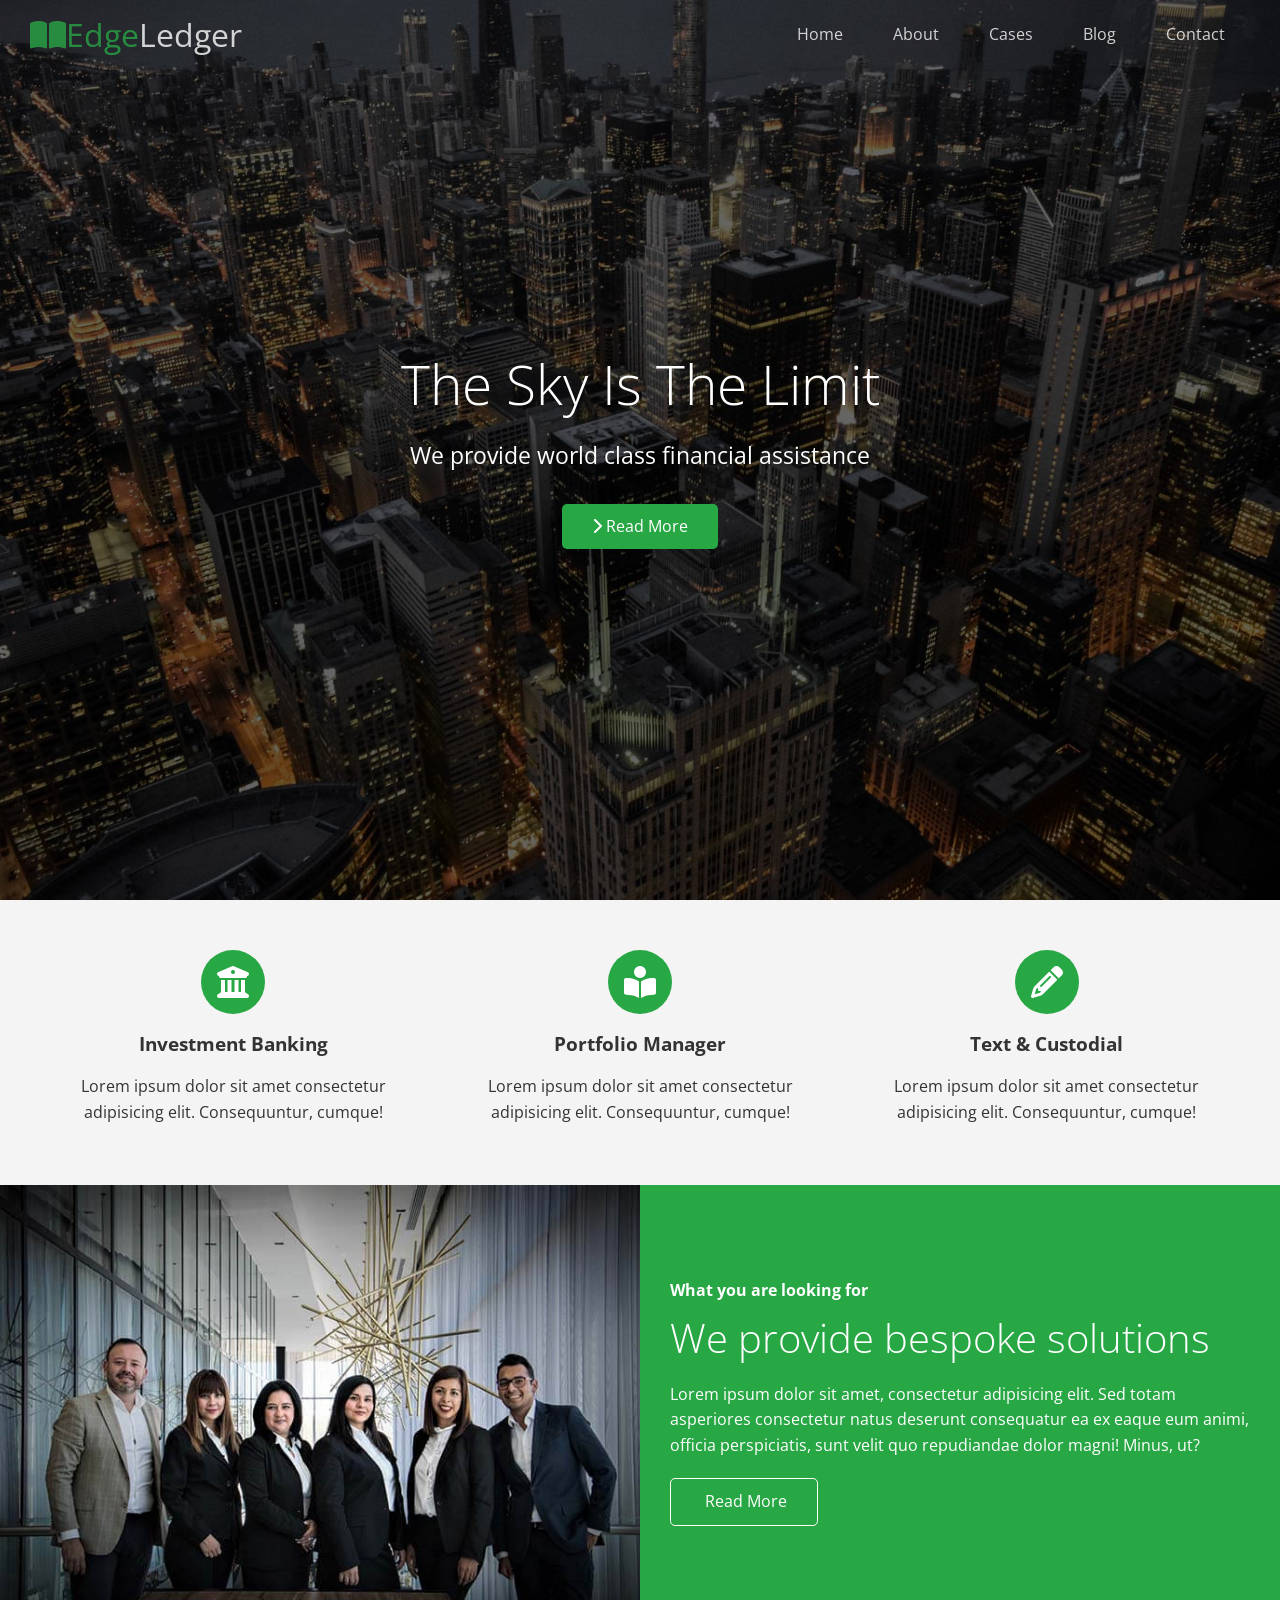
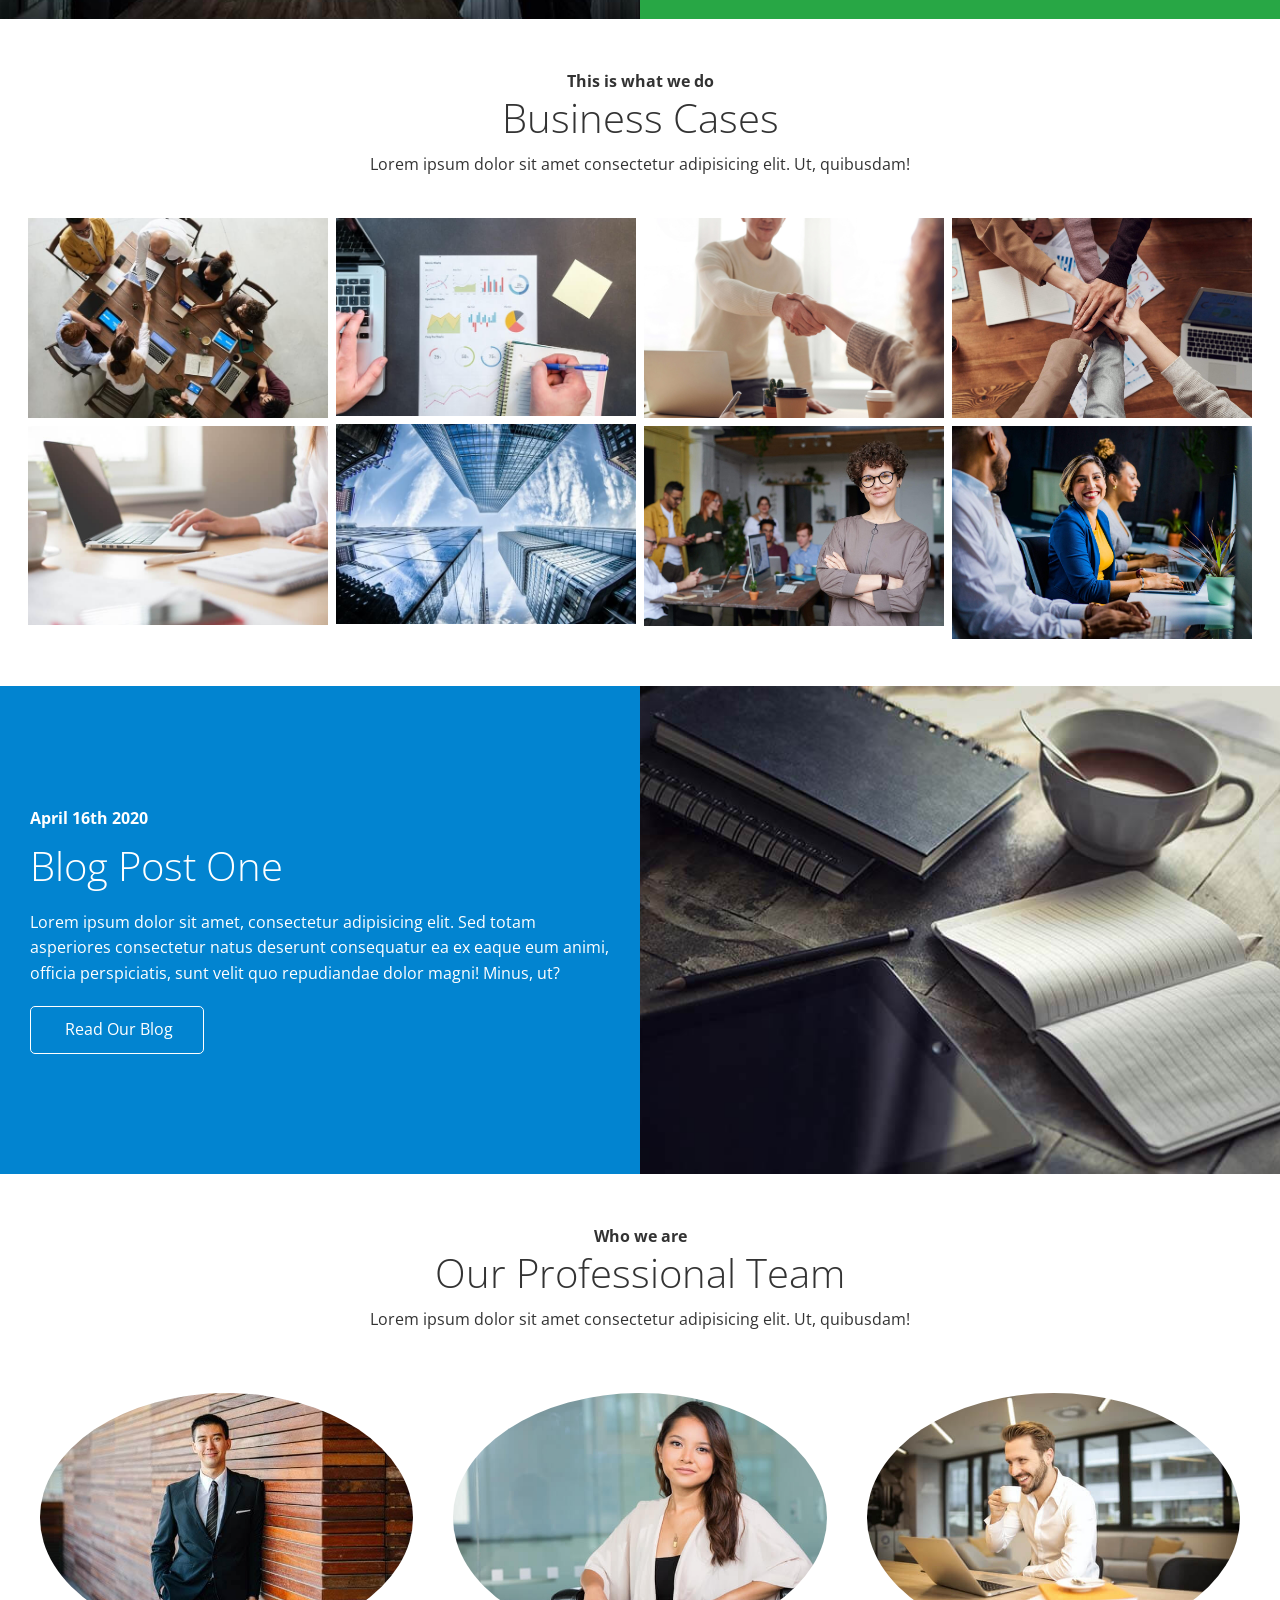
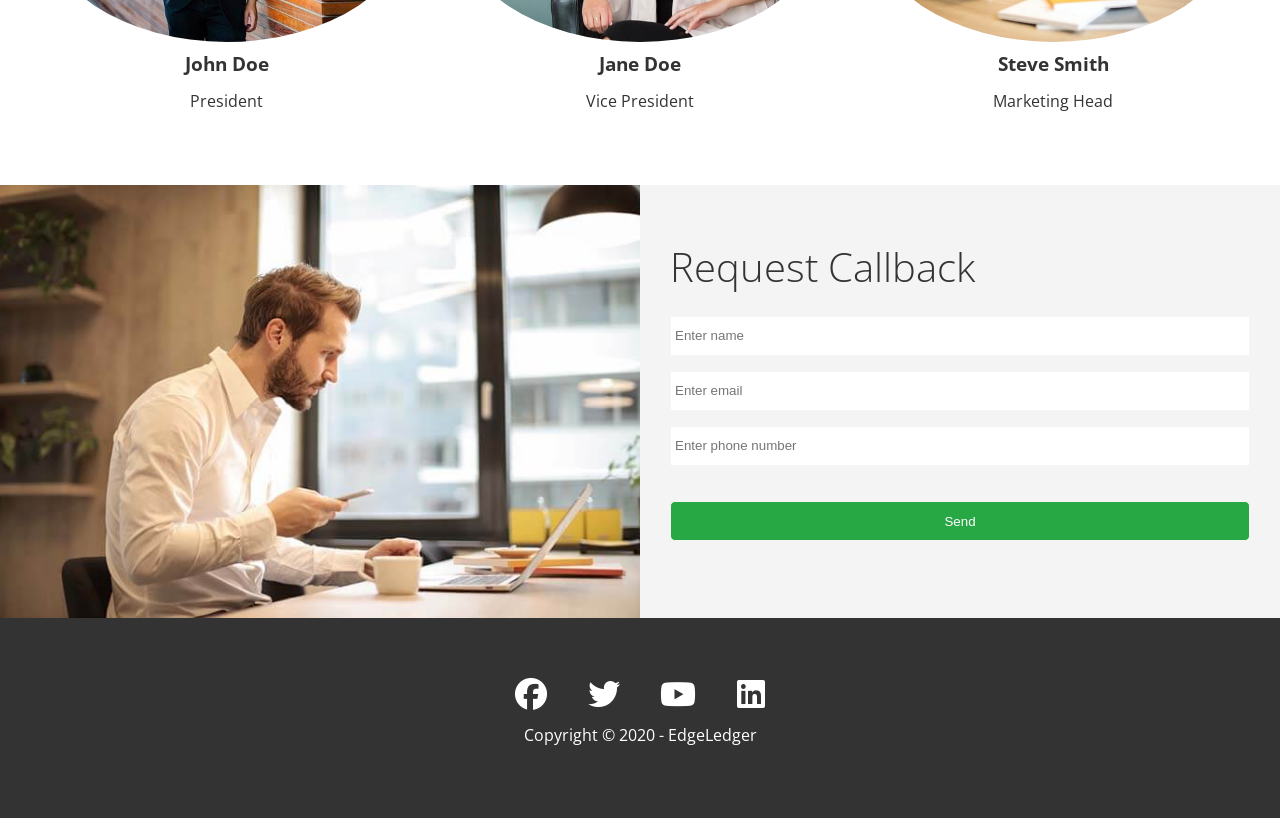
==== index.html @ 2a7892cd "first commit - committing all files to the repository" ====
<!DOCTYPE html>
<html lang="en">
<head>
  <meta charset="UTF-8">
  <meta name="viewport" content="width=device-width, initial-scale=1.0">
  <link rel="stylesheet" href="https://cdnjs.cloudflare.com/ajax/libs/font-awesome/6.7.2/css/all.min.css" integrity="sha512-Evv84Mr4kqVGRNSgIGL/F/aIDqQb7xQ2vcrdIwxfjThSH8CSR7PBEakCr51Ck+w+/U6swU2Im1vVX0SVk9ABhg==" crossorigin="anonymous" referrerpolicy="no-referrer" />
  <link rel="stylesheet" href="css/lightbox.min.css">
  <link rel="stylesheet" href="css/utilities.css">
  <link rel="stylesheet" href="css/style.css">
  <title>Welcome To EdgeLedger</title>
</head>
<body id="home">
  <header class="hero">
    <div id="navbar" class="navbar top">
      <h1 class="logo">
        <span class="text-primary"><i class="fas fa-book-open"></i>Edge</span>Ledger
      </h1>
      <nav>
        <ul>
          <li><a href="#home">Home</a></li>
          <li><a href="#about">About</a></li>
          <li><a href="#cases">Cases</a></li>
          <li><a href="#blog">Blog</a></li>
          <li><a href="#contact">Contact</a></li>
        </ul>
      </nav>
    </div>

    <div class="content">
      <h1>The Sky Is The Limit</h1>
      <p>We provide world class financial assistance</p>
      <a href="#about" class="btn"><i class="fas fa-chevron-right"></i> Read More</a>
    </div>
  </header>

  <main>
    <!-- About -->
    <section id="about" class="icons bg-light">
      <div class="flex-items">
        <div>
          <i class="fas fa-university fa-2x"></i>
          <div>
            <h3>Investment Banking</h3>
            <p>Lorem ipsum dolor sit amet consectetur adipisicing elit. Consequuntur, cumque!</p>
          </div>
        </div>
        <div>
          <i class="fas fa-book-reader fa-2x"></i>
          <div>
            <h3>Portfolio Manager</h3>
            <p>Lorem ipsum dolor sit amet consectetur adipisicing elit. Consequuntur, cumque!</p>
          </div>
        </div>
        <div>
          <i class="fas fa-pencil-alt fa-2x"></i>
          <div>
            <h3>Text & Custodial</h3>
            <p>Lorem ipsum dolor sit amet consectetur adipisicing elit. Consequuntur, cumque!</p>
          </div>
        </div>
      </div>
    </section>

    <!-- About:Solutions -->
     <section class="solutions flex-columns">
      <div class="row">
        <div class="column">
          <div class="column-1">
            <img src="images/home/people.jpg" alt="">
          </div>
        </div>
        <div class="column">
          <div class="column-2 bg-primary">
            <h4>What you are looking for</h4>
            <h2>We provide bespoke solutions</h2>
            <p>Lorem ipsum dolor sit amet, consectetur adipisicing elit. Sed totam asperiores consectetur natus deserunt consequatur ea ex eaque eum animi, officia perspiciatis, sunt velit quo repudiandae dolor magni! Minus, ut?</p>
            <a href="#" class="btn btn-outline">
              <i class="fas fa-chevron"></i>
              Read More
            </a>
          </div>
        </div>
      </div>
     </section>

     <!-- Cases -->
      <section id="cases" class="cases flex-grid section-padding">
        <header class="section-header">
          <h4>This is what we do</h4>
          <h2>Business Cases</h2>
          <p>Lorem ipsum dolor sit amet consectetur adipisicing elit. Ut, quibusdam!</p>
        </header>
        <div class="row">
          <div class="column">
            <a 
              href="images/cases/cases1.jpg" 
              data-lightbox="cases"
              data-title="Lorem ipsum dolor sit amet consectetur adipisicing elit. Ut, quibusdam!"
            >
              <img src="images/cases/cases1.jpg" alt="">
            </a>
            <a 
              href="images/cases/cases2.jpg" 
              data-lightbox="cases"
              data-title="Lorem ipsum dolor sit amet consectetur adipisicing elit. Ut, quibusdam!"
            >
              <img src="images/cases/cases2.jpg" alt="">
            </a>
          </div>
          <div class="column">
            <a 
              href="images/cases/cases3.jpg" 
              data-lightbox="cases"
              data-title="Lorem ipsum dolor sit amet consectetur adipisicing elit. Ut, quibusdam!"
            >
              <img src="images/cases/cases3.jpg" alt="">
            </a>
            <a 
              href="images/cases/cases4.jpg" 
              data-lightbox="cases"
              data-title="Lorem ipsum dolor sit amet consectetur adipisicing elit. Ut, quibusdam!"
            >
              <img src="images/cases/cases4.jpg" alt="">
            </a>
          </div>
          <div class="column">
            <a 
              href="images/cases/cases5.jpg" 
              data-lightbox="cases"
              data-title="Lorem ipsum dolor sit amet consectetur adipisicing elit. Ut, quibusdam!"
            >
              <img src="images/cases/cases5.jpg" alt="">
            </a>
            <a 
              href="images/cases/cases6.jpg" 
              data-lightbox="cases"
              data-title="Lorem ipsum dolor sit amet consectetur adipisicing elit. Ut, quibusdam!"
            >
              <img src="images/cases/cases6.jpg" alt="">
            </a>
          </div>
          <div class="column">
            <a 
              href="images/cases/cases7.jpg" 
              data-lightbox="cases"
              data-title="Lorem ipsum dolor sit amet consectetur adipisicing elit. Ut, quibusdam!"
            >
              <img src="images/cases/cases7.jpg" alt="">
            </a>
            <a 
              href="images/cases/cases8.jpg" 
              data-lightbox="cases"
              data-title="Lorem ipsum dolor sit amet consectetur adipisicing elit. Ut, quibusdam!"
            >
              <img src="images/cases/cases8.jpg" alt="">
            </a>
          </div>
        </div>
      </section>

      <!-- Blog -->
      <section id="blog" class="blog flex-columns flex-reverse">
        <div class="row">
          <div class="column">
            <div class="column-1">
              <img src="images/home/blog.jpg" alt="">
            </div>
          </div>
          <div class="column">
            <div class="column-2 bg-secondary">
              <h4>April 16th 2020</h4>
              <h2>Blog Post One</h2>
              <p>Lorem ipsum dolor sit amet, consectetur adipisicing elit. Sed totam asperiores consectetur natus deserunt consequatur ea ex eaque eum animi, officia perspiciatis, sunt velit quo repudiandae dolor magni! Minus, ut?</p>
              <a href="blog.html" class="btn btn-outline">
                <i class="fas fa-chevron"></i>
                Read Our Blog
              </a>
            </div>
          </div>
        </div>
       </section>

       <!-- Team -->
       <section id="team" class="team section-padding">
        <header class="section-header">
          <h4>Who we are</h4>
          <h2>Our Professional Team</h2>
          <p>Lorem ipsum dolor sit amet consectetur adipisicing elit. Ut, quibusdam!</p>
        </header>
        <div class="flex-items">
          <div>
            <img src="images/team/person1.jpg" alt="">
            <div>
              <h3>John Doe</h3>
              <p>President</p>
            </div>
          </div>
          <div>
            <img src="images/team/person2.jpg" alt="">
            <div>
              <h3>Jane Doe</h3>
              <p>Vice President</p>
            </div>
          </div>
          <div>
            <img src="images/team/person3.jpg" alt="">
            <div>
              <h3>Steve Smith</h3>
              <p>Marketing Head</p>
            </div>
          </div>
        </div>
      </section>

      <!-- Contact -->
      <section id="contact" class="contact flex-columns">
        <div class="row">
          <div class="column">
            <div class="column-1">
              <img src="images/home/contact.jpg" alt="">
            </div>
          </div>
          <div class="column">
            <div class="column-2 bg-light">
              <h2>Request Callback</h2>
              <form action="" class="callback-form">
                <div class="form-control">
                  <label for="name"></label>
                  <input type="text" name="name" id="name" placeholder="Enter name">
                </div>
                <div class="form-control">
                  <label for="email"></label>
                  <input type="email" name="email" id="email" placeholder="Enter email">
                </div>
                <div class="form-control">
                  <label for="phone"></label>
                  <input type="text" name="phone" id="phone" placeholder="Enter phone number">
                </div>
                <input type="submit" value="Send" id="submit" class="btn">
              </form>
            </div>
          </div> 
        </div>
       </section>
  </main>

  <footer class="footer bg-dark">
    <div class="social">
      <div>
        <a href="facebook.com/adams.raphael.1/"><i class="fab fa-facebook fa-2x"></i></a>
      </div>
      <div>
        <a href="#"><i class="fab fa-twitter fa-2x"></i></a>
      </div>
      <div>
        <a href="#"><i class="fab fa-youtube fa-2x"></i></a>
      </div>
      <div>
        <a href="#"><i class="fab fa-linkedin fa-2x"></i></a>
      </div>
    </div>
    <p>Copyright &copy; 2020 - EdgeLedger</p>
  </footer>

  <script src="https://code.jquery.com/jquery-3.7.1.min.js" integrity="sha256-/JqT3SQfawRcv/BIHPThkBvs0OEvtFFmqPF/lYI/Cxo=" crossorigin="anonymous"></script>
  <script src="js/lightbox.min.js"></script>
  <script>
    const navbar = document.getElementById('navbar');
    let scrolled = false;

    window.onscroll = function() {
      // if we scroll down past 100px
      if(window.pageYOffset > 100){
        navbar.classList.remove('top');
        if(!scrolled) {
          navbar.style.transform = 'translateY(-70px)';
        }
        setTimeout(function(){
          navbar.style.transform = 'translateY(0)';
          scrolled = true;
        }, 200);
      } else {
        navbar.classList.add('top')
        scrolled = false;
      }
    }
  </script>
</body>
</html>
---- css/utilities.css ----
/* Text colors */
.text-primary {
  color: #28a745;
}

.text-secondary {
  color: #0284d0;
}

/* Button */
.btn {
  cursor: pointer;
  display: inline-block;
  padding: 10px 30px;
  color: #fff;
  background-color: #28a745;
  border: none;
  border-radius: 5px;
}

.btn:hover {
  opacity: 0.9;
}

.btn-primary, .bg-primary{
  background: #28a745;
  color: #fff;
}
.btn-secondary, .bg-secondary{
  background: #0284d0;
  color: #fff;
}
.btn-dark, .bg-dark {
  background: #333;
  color: #fff;
}
.btn-light, .bg-light {
  background: #f4f4f4;
  color: #333;
}

.btn-outline {
  background: transparent;
  border: 1px solid #fff;
}

/* flex */
.flex-items {
  display: flex;
  text-align: center;
  justify-content: center;
  text-align: center;
  height: 100%;
}

.flex-items > div {
  padding: 20px;
}

/* Flex columns */
.flex-columns.flex-reverse .row {
  flex-direction: row-reverse;
}

.flex-columns .row {
  display: flex;
  flex-direction: row;
  flex-wrap: wrap;
  width: 100%;
}

.flex-columns .column{
  display: flex;
  flex-direction: column;
  flex-basis: 100%;
  flex: 1;
}

.flex-columns .column .column-1, .flex-columns .column .column-2 {
  height: 100%;
}

.flex-columns img {
  width: 100%;
  height: 100%;
  object-fit: cover;
}

.flex-columns .column-2 {
  display: flex;
  flex-direction: column;
  align-items: flex-start;
  justify-content: center;
  padding: 30px;
}

.flex-columns h2 {
  font-size: 40px;
  font-weight: 100;
}

.flex-columns h4 {
  margin-bottom: 10px;
}

.flex-columns p {
  margin: 20px 0;
}

/* Section header */
.section-header {
  display: flex;
  flex-direction: column; 
  justify-content: center;
  align-items: center;
  text-align: center;
  padding: 30px;
}

.section-header h2 {
  font-size: 40px;
  margin: 20px o;
}

.section-padding {
  padding: 20px 20px 40px;
}

/* Flex grid */
.flex-grid .row {
  display: flex;
  flex-wrap: wrap;
  padding: 0 4px;
}

.flex-grid .column {
  flex: 25%;
  max-width: 25%;
  padding: 0 4px;
}
---- css/style.css ----
@import url('https://fonts.googleapis.com/css2?family=Open+Sans:wght@300..800&display=swap');

* {
  box-sizing: border-box;
  padding: 0;
  margin: 0;
}

body {
  font-family: 'Open Sans', sans-serif;
  background: #fff;
  color: #333;
  line-height: 1.6;
}

ul {
  list-style: none;
}

a {
  color: #333;
  text-decoration: none;
}

h1, h2 {
  font-weight: 300;
  line-height: 1.2;
}

p{
  margin: 10px 0;
}

img {
  width: 100%;
}

/* Navbar */
.navbar {
  display: flex;
  align-items: center;
  justify-content: space-between;
  background-color: #333;
  color: #fff;
  opacity: 0.8;
  width: 100%;
  height: 70px;
  position: fixed;
  top: 0px;
  padding: 0 30px;
  transition: 0.5s;
}

.navbar.top{
  background: transparent;
}

.navbar a {
  color: #fff;
  padding: 10px 20px;
  margin: 0 5px;
}

.navbar a:hover {
  border-bottom: #28a745 2px solid;
}

.navbar ul {
  display: flex;
}

.navbar .logo {
  font-weight: 400;
}

/* Heder */
.hero {
  background: url('../images/home/showcase.jpg') no-repeat center center/cover; 
  height: 100vh;
  position: relative;
  color: #fff;
}

.hero .content {
  display: flex;
  flex-direction: column;
  align-items: center;
  justify-content: center;
  text-align: center;
  height: 100%; /*sets the content's height to be a 100% of its container*/
  padding: 0 20px;
}

.hero .content h1 {
  font-size: 55px;
}

.hero .content p {
  font-size: 23px;
  max-width: 600px;
  margin: 20px 0 30px;
}

.hero::before {
  content: '';
  position: absolute;
  top: 0;
  left: 0;
  width: 100%;
  height: 100%;
  background: rgba(0,0,0,0.6);
}

.hero * {
  z-index: 10;
}

.hero.blog{
  background: url('../images/home/blog.jpg') no-repeat center center/cover;
  height: 30vh;
}

/* Icons */
.icons {
  padding: 30px;
}

.icons h3{
  font-weight: bold;
  margin-bottom: 15px;
}

.icons i{
  background-color: #28a745;
  color: #fff;
  padding: 1rem;
  border-radius: 50%;
  margin-bottom: 15px;
}

.cases img:hover {
  opacity: 0.7;
}

.cases.row{
  flex-wrap: wrap;
}

.team img{
  border-radius: 50%;
}

/* Callback form */
.callback-form {
  width: 100%;
  padding: 20px 0;
}

.callback-form label{
  display: block;
  margin-bottom: 5px;
}

.callback-form .form-control{
  margin-bottom: 15px;
}

.callback-form input {
  width: 100%;
  padding: 4px;
  border: #f5f5f5 1px solid;
  height: 40px;
}

.callback-form input:focus {
  outline-color: #28a745;
}

.callback-form .btn {
  padding: 12px 0;
  margin-top: 20px;
}

/* Posts */
.post {
  padding: 50px 30px;
}

.post h2 {
  font-size: 40px;
  margin-bottom: 20px;
  padding-bottom: 10px;
  border-bottom: #ccc solid 1px;
}

.post .meta {
  margin-bottom: 30px;
}

.post img{
  width: 300px;
  border-radius: 50%;
  display: block;
  margin: 0 auto 30px;
}


/* Footer */
.footer {
  display: flex;
  flex-direction: column;
  align-items: center;
  justify-content: center;
  text-align: center;
  height: 200px;
}

.footer a {
  color: #fff;
}

.footer a:hover {
  color: #28a745;
}

.footer .social{
  display: flex;
  flex-direction: row;
  justify-content: space-between;
  width: 250px;
}

/* Mobile */
@media(max-width: 768px) {
  .navbar {
    flex-direction: column;
    height: 120px;
    padding: 20px;
  }

  .navbar a{
    padding: 10x 10px;
    margin: 0 3px;
  }

  .flex-items {
    flex-direction: column;
  }

  .flex-columns .column, .flex-grid .column {
    flex: 100%;
    max-width: 100%;
  }

  .team img {
    width: 70%;
  }
}
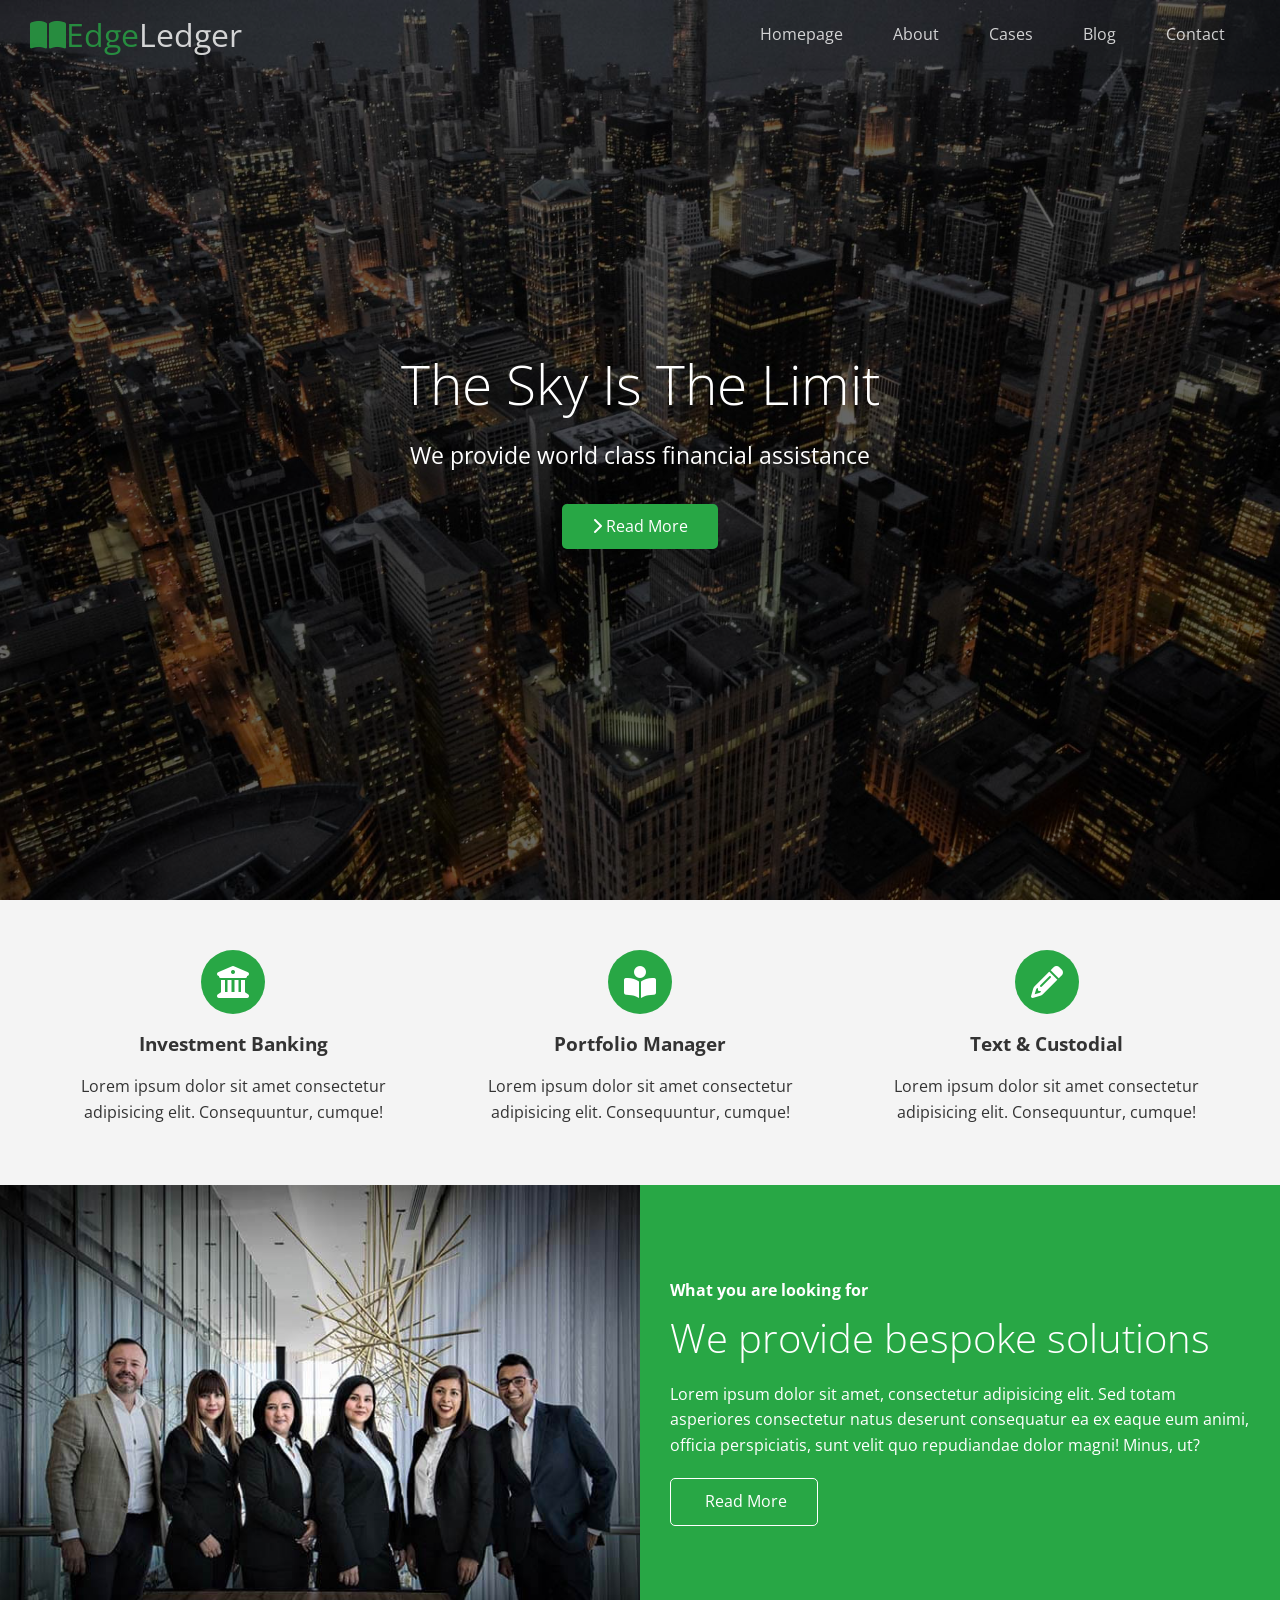
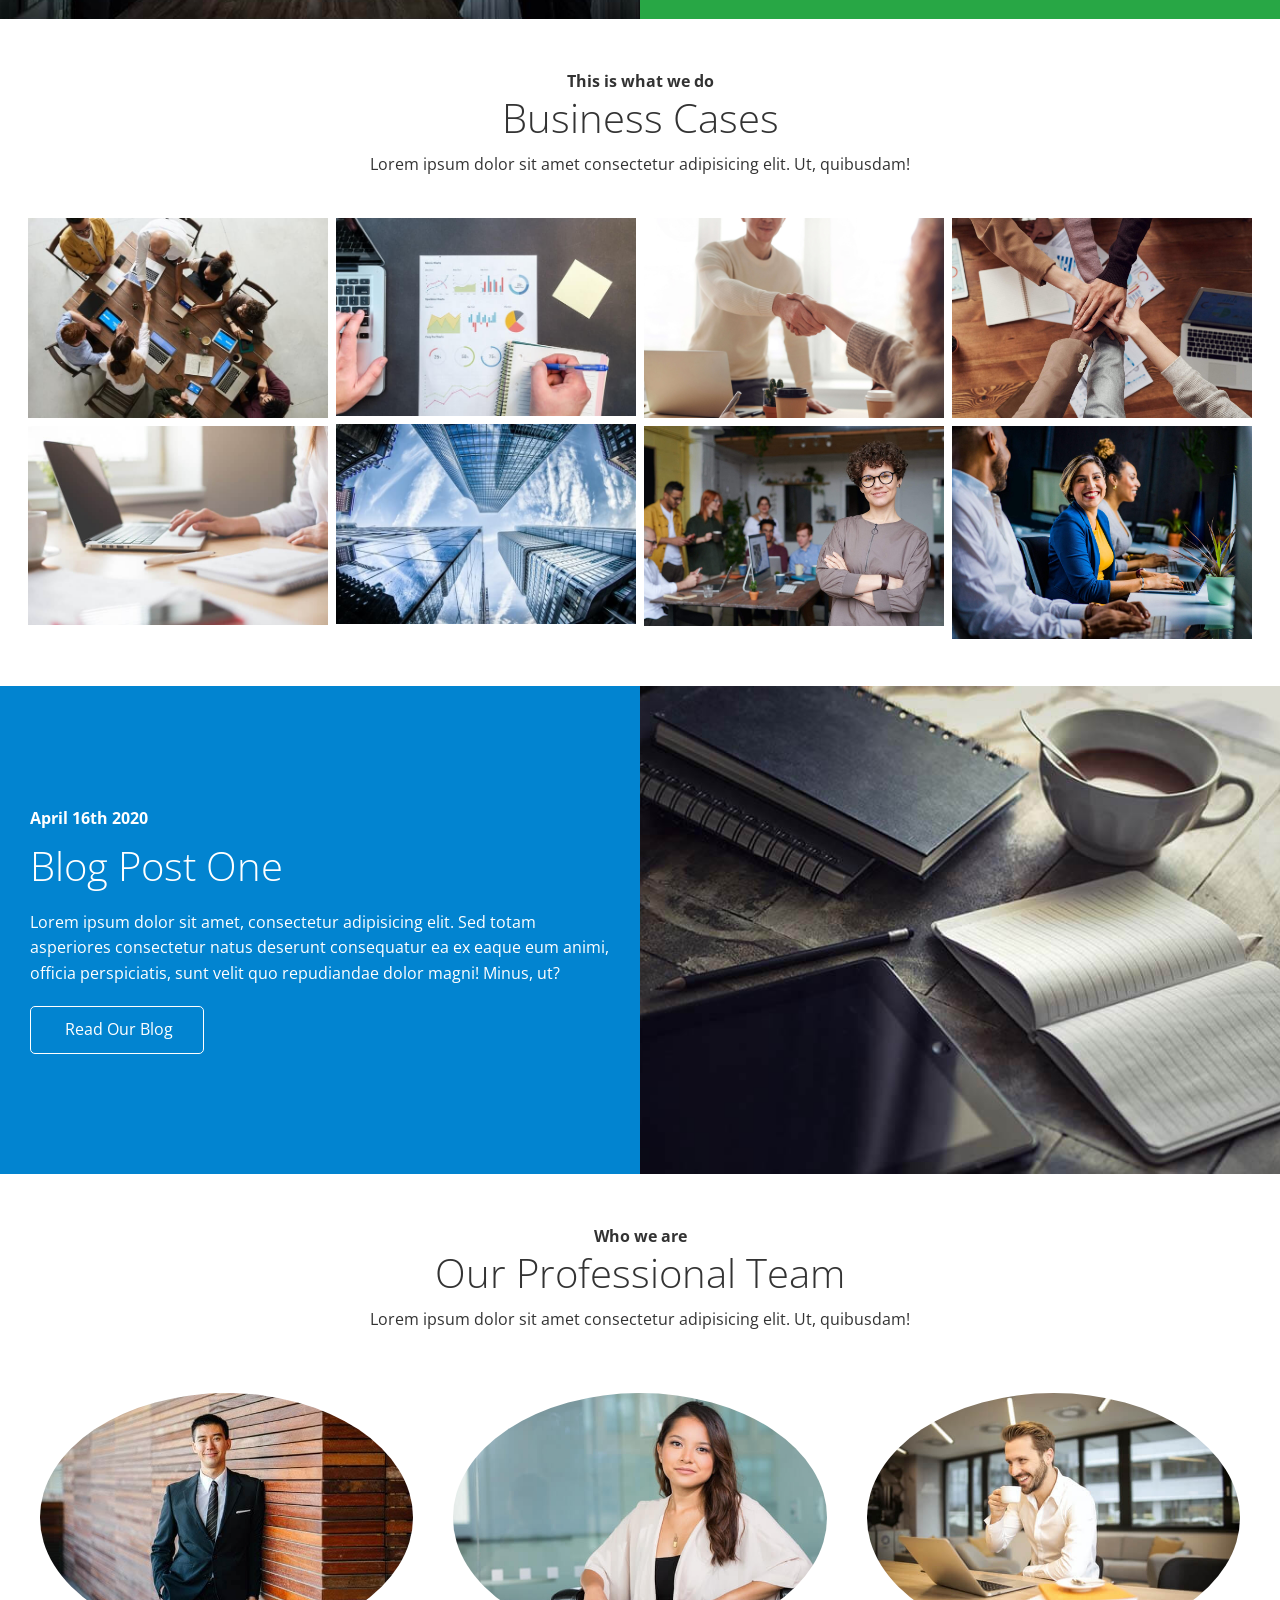
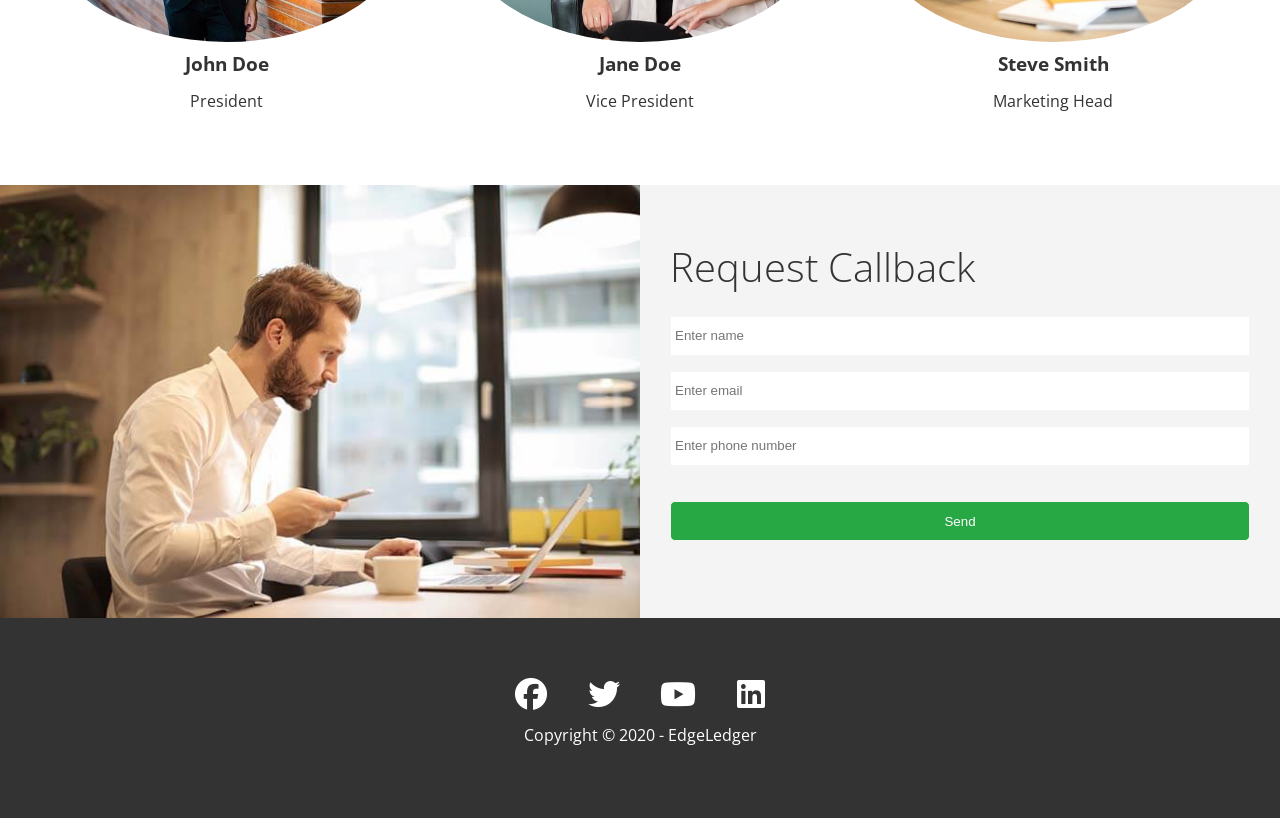
==== commit 4f90c06d: "update index text" ====
--- a/index.html
+++ b/index.html
@@ -17,7 +17,7 @@
       </h1>
       <nav>
         <ul>
-          <li><a href="#home">Home</a></li>
+          <li><a href="#home">Homepage</a></li>
           <li><a href="#about">About</a></li>
           <li><a href="#cases">Cases</a></li>
           <li><a href="#blog">Blog</a></li>
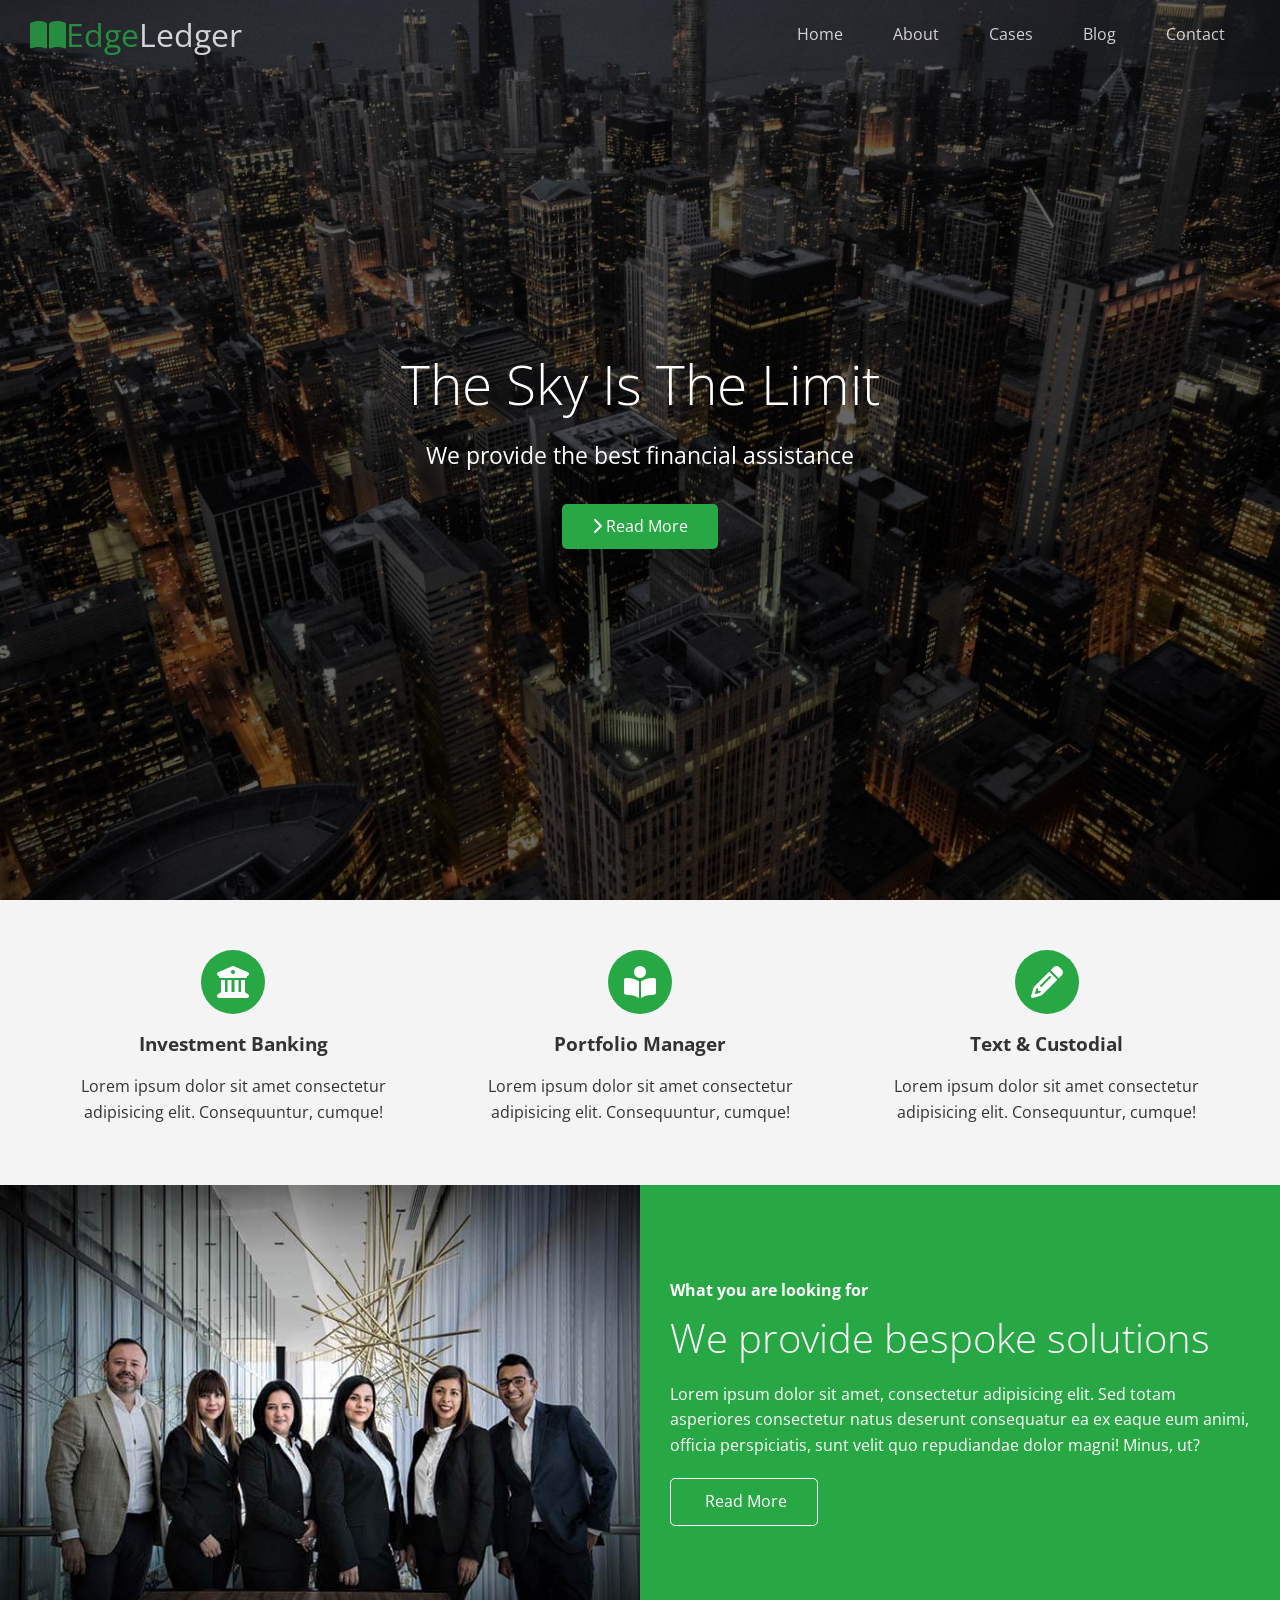
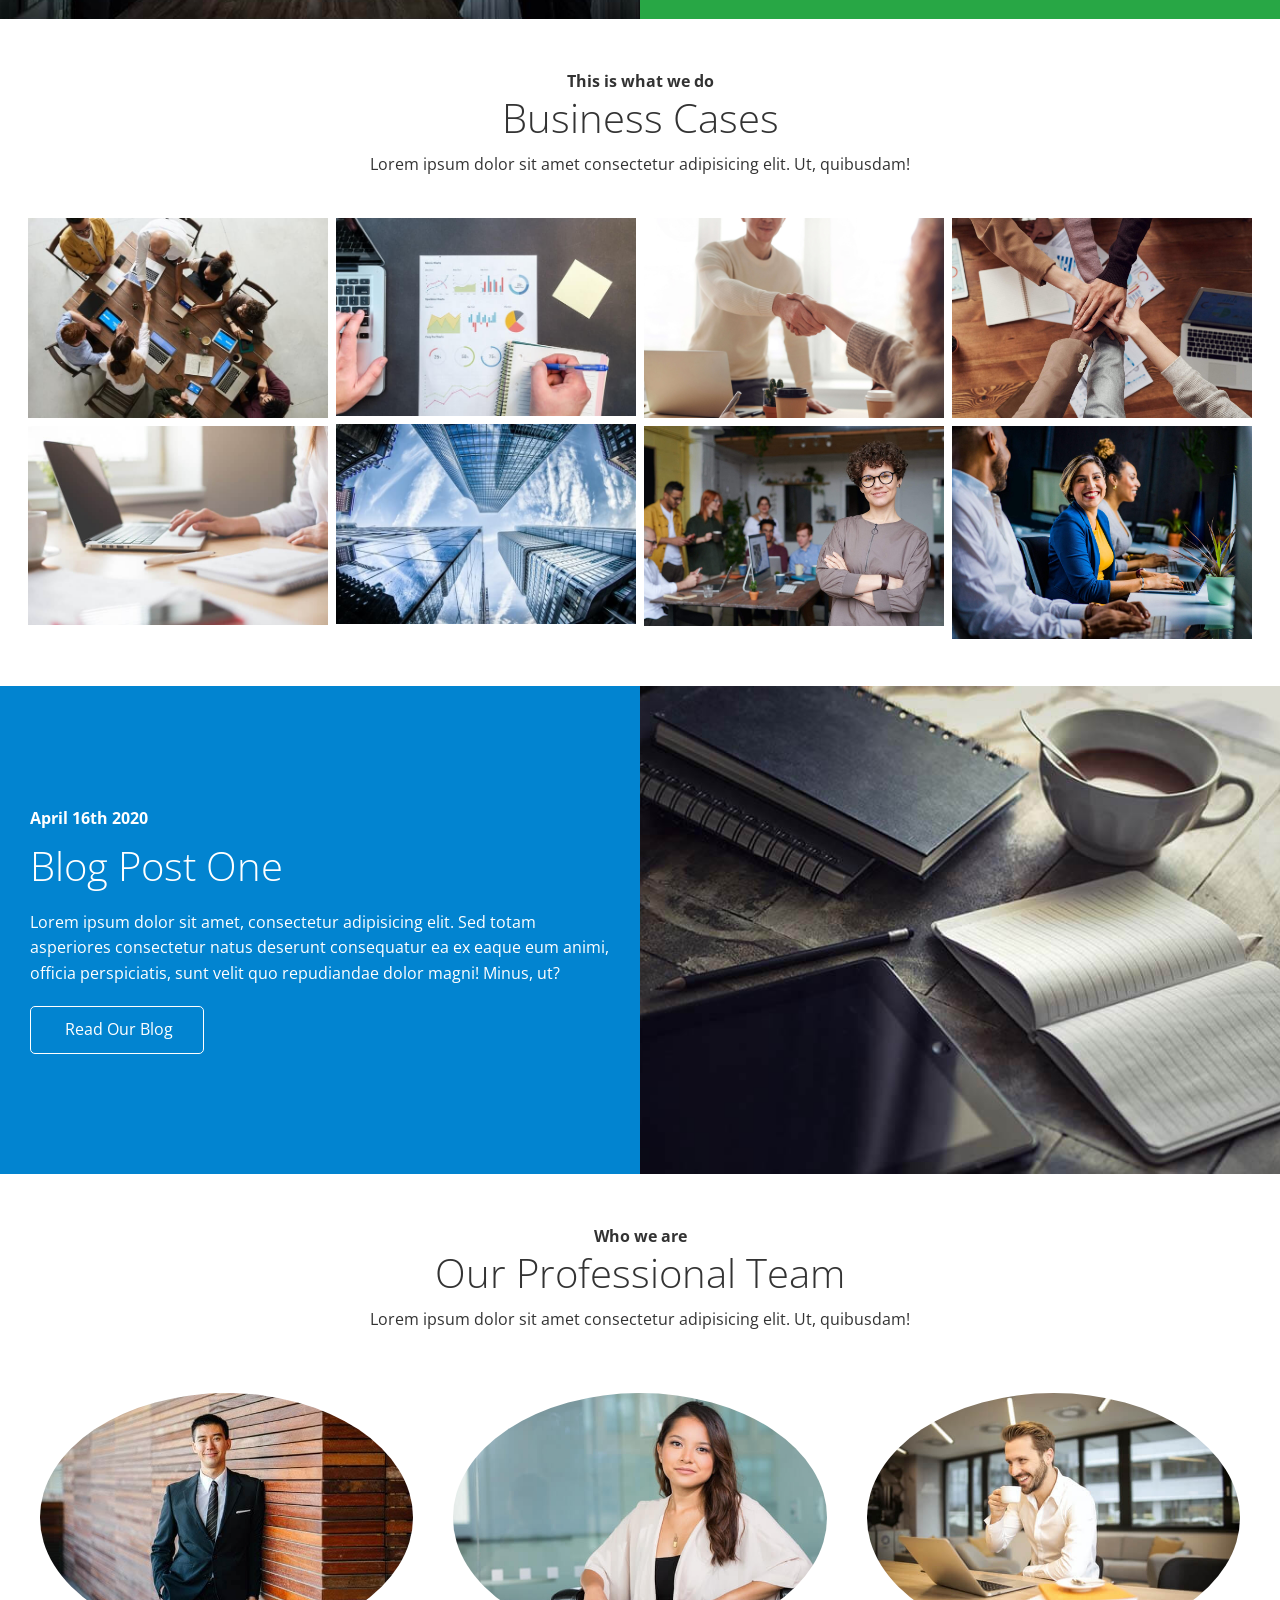
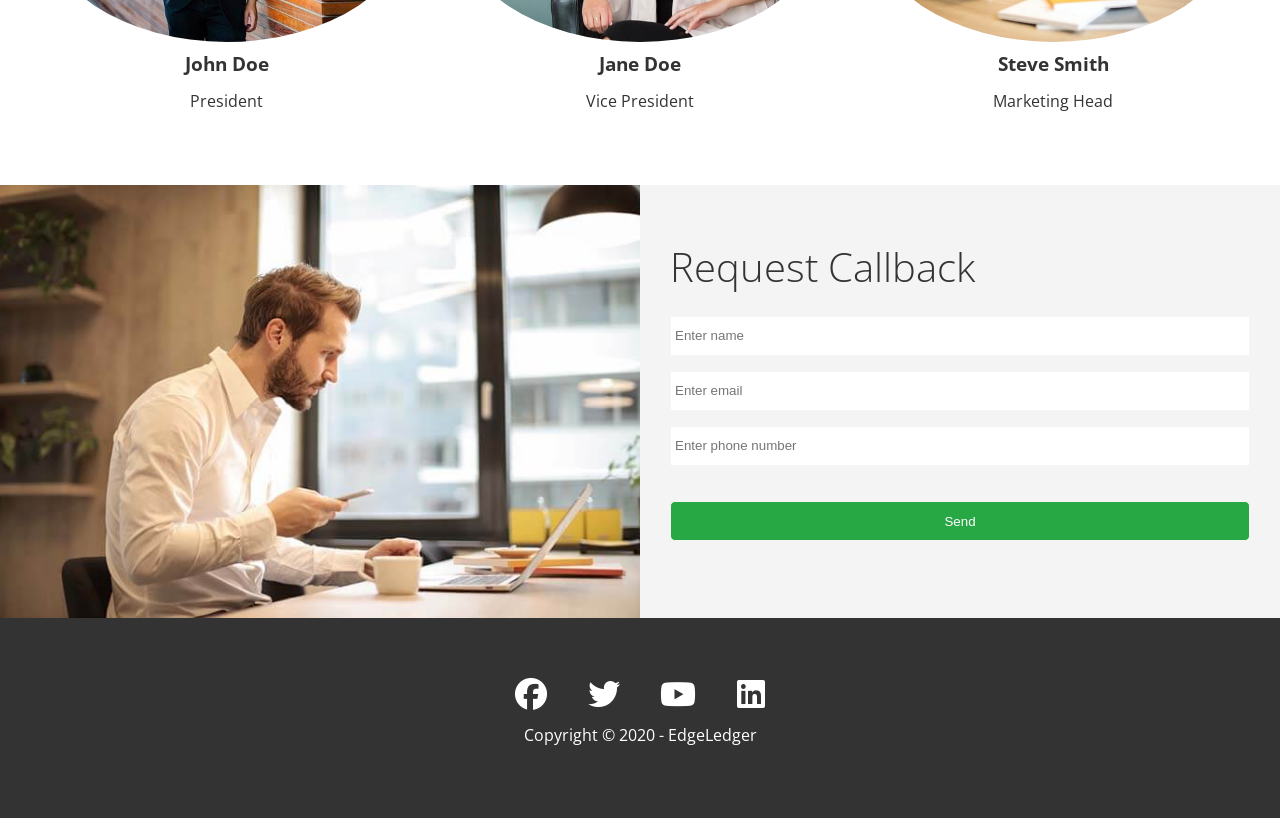
==== commit f9c8f117: "update indext text" ====
--- a/index.html
+++ b/index.html
@@ -17,7 +17,7 @@
       </h1>
       <nav>
         <ul>
-          <li><a href="#home">Homepage</a></li>
+          <li><a href="#home">Home</a></li>
           <li><a href="#about">About</a></li>
           <li><a href="#cases">Cases</a></li>
           <li><a href="#blog">Blog</a></li>
@@ -28,7 +28,7 @@
 
     <div class="content">
       <h1>The Sky Is The Limit</h1>
-      <p>We provide world class financial assistance</p>
+      <p>We provide the best financial assistance</p>
       <a href="#about" class="btn"><i class="fas fa-chevron-right"></i> Read More</a>
     </div>
   </header>
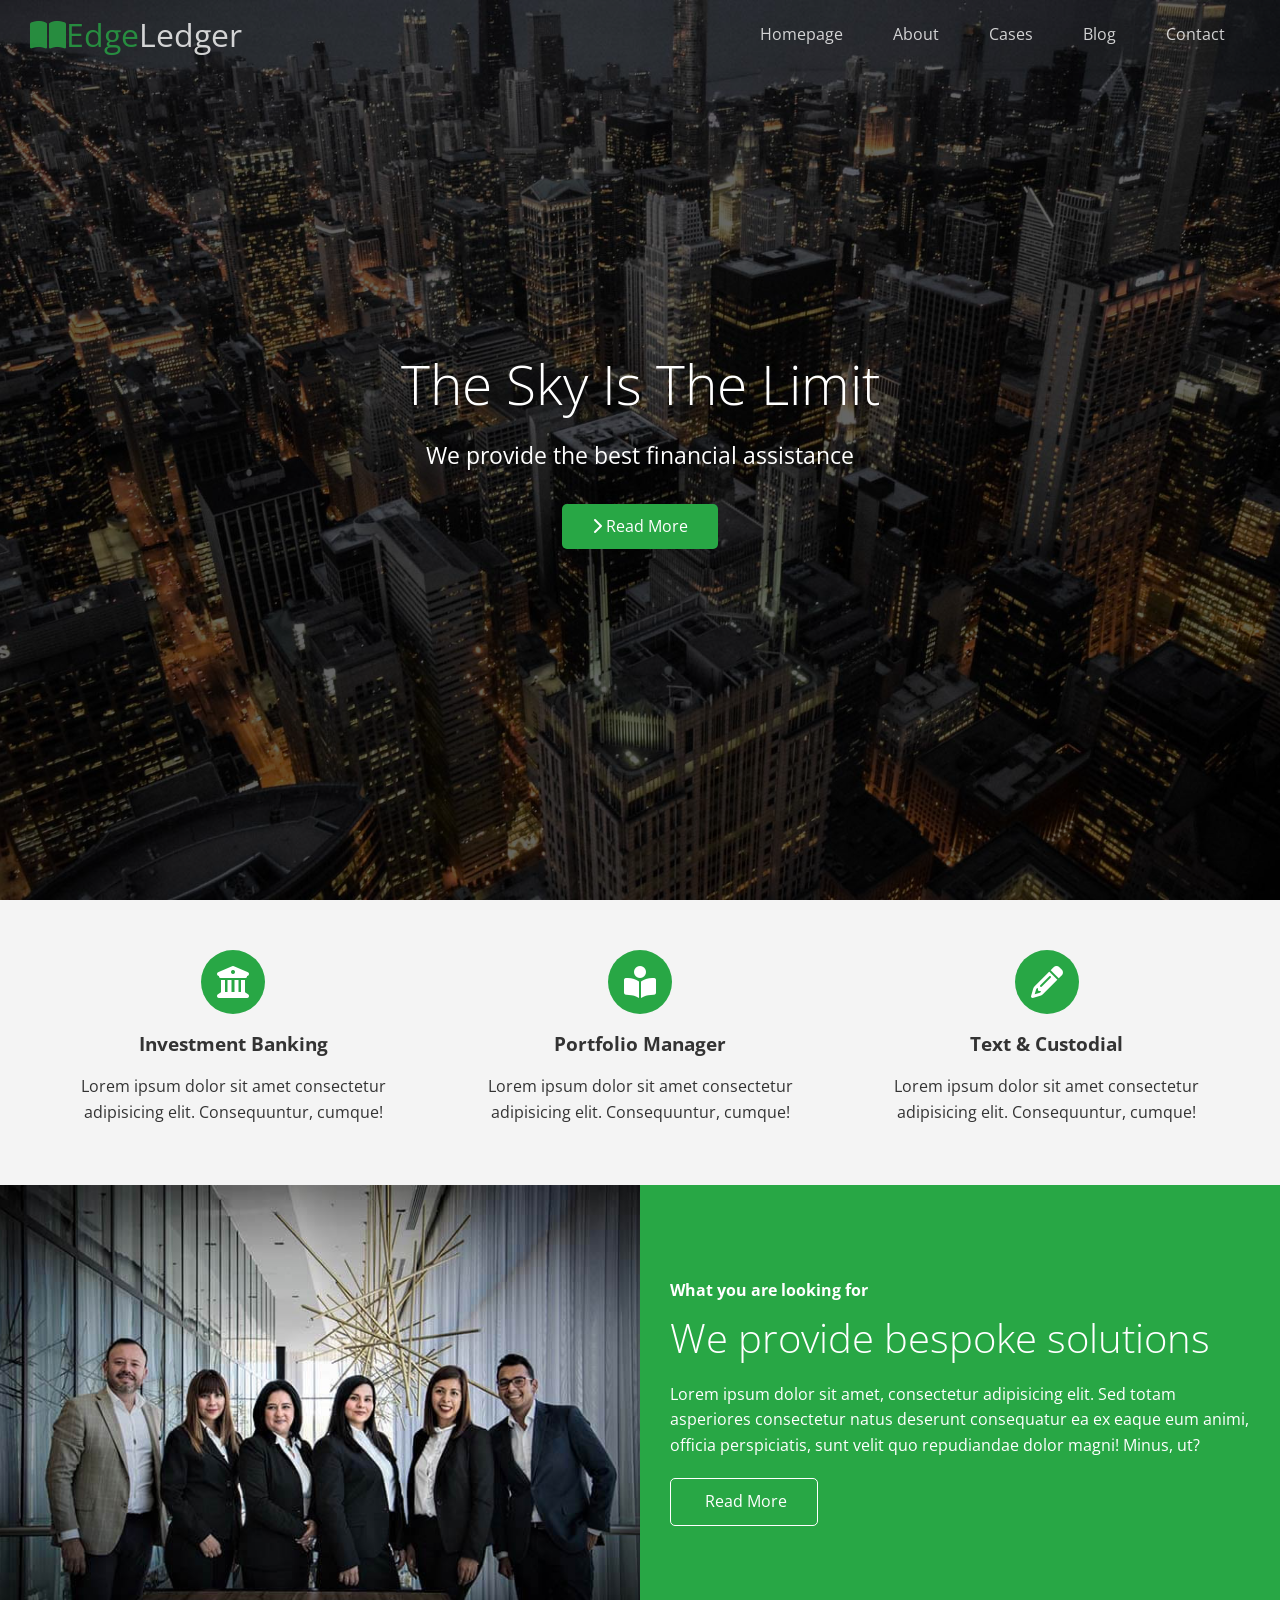
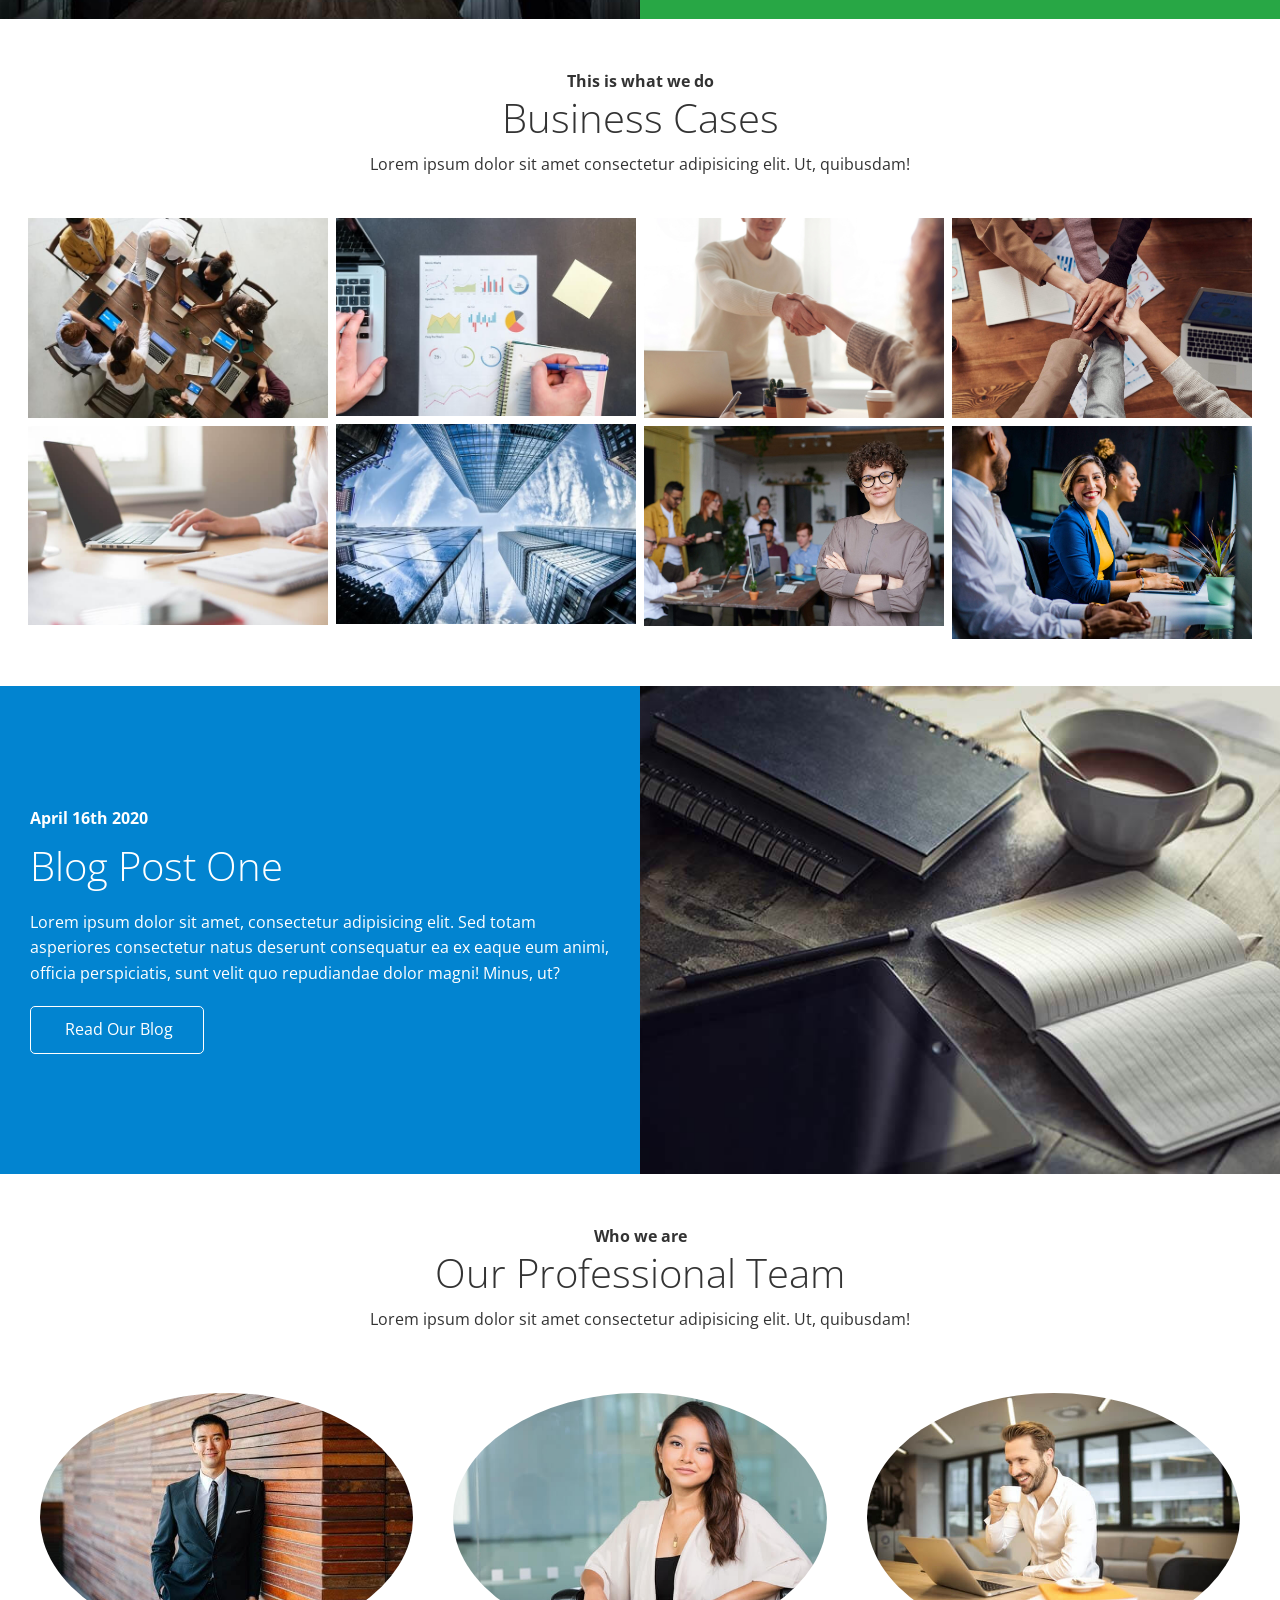
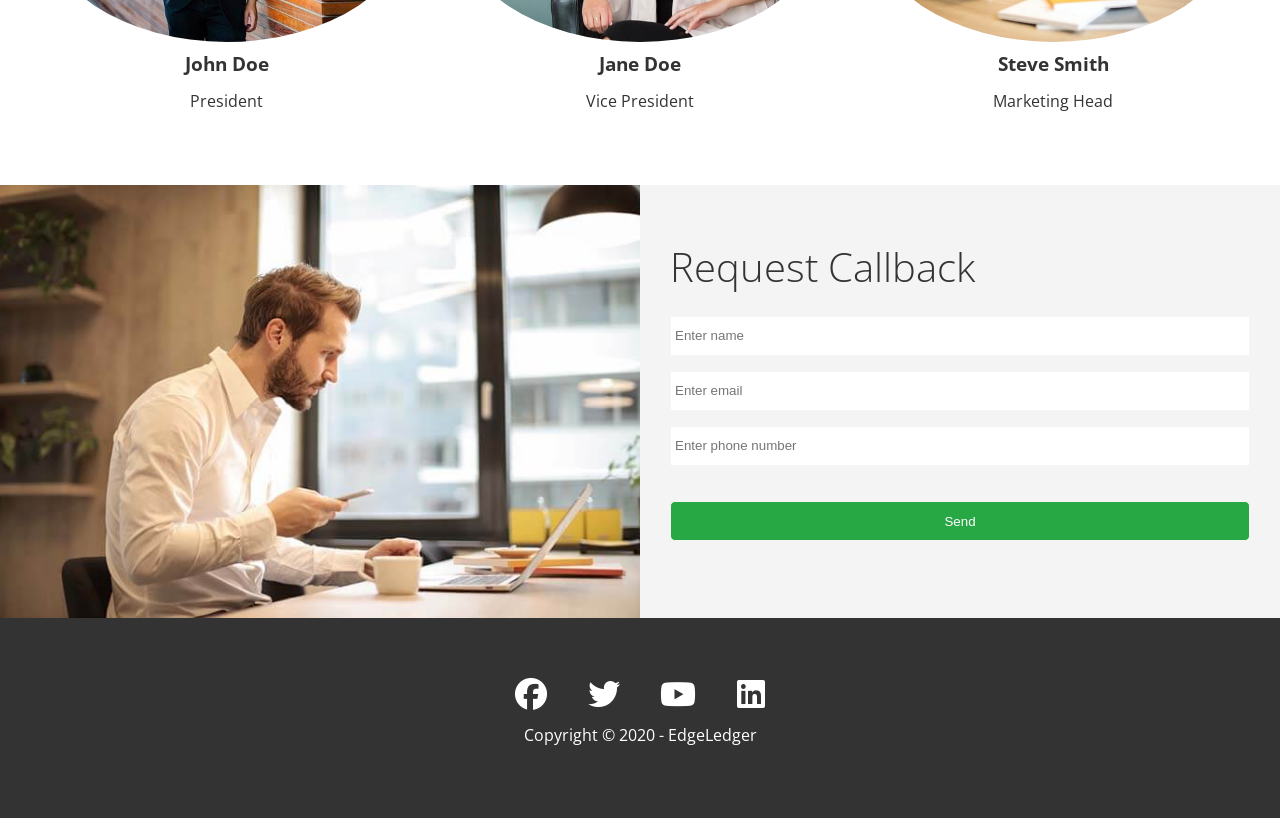
==== commit 0191db7d: "assumed first commit - committing all files to the repository" ====
--- a/index.html
+++ b/index.html
@@ -17,7 +17,7 @@
       </h1>
       <nav>
         <ul>
-          <li><a href="#home">Home</a></li>
+          <li><a href="#home">Homepage</a></li>
           <li><a href="#about">About</a></li>
           <li><a href="#cases">Cases</a></li>
           <li><a href="#blog">Blog</a></li>
